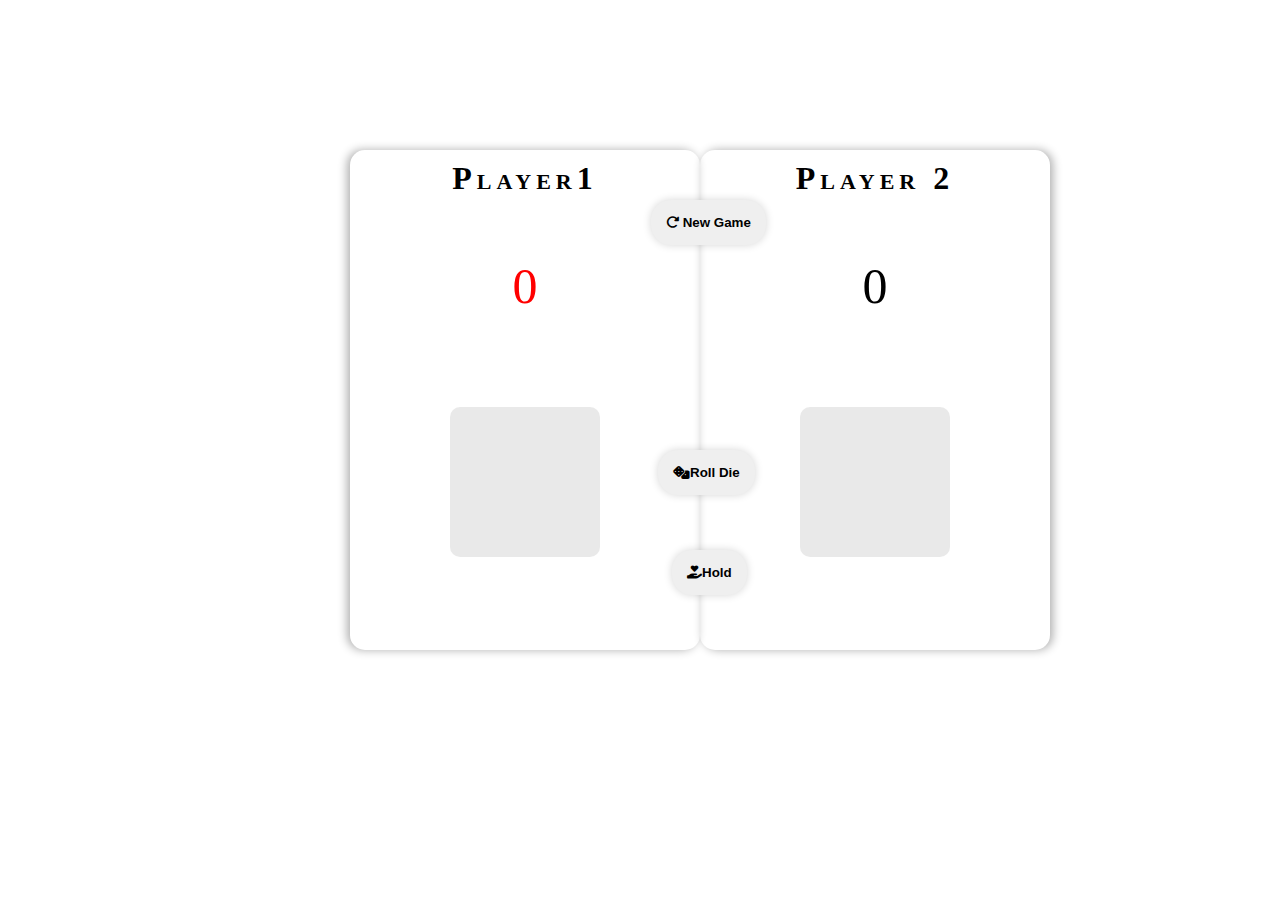
==== index.html @ d84034a2 "Rename index .html to index.html" ====
<!DOCTYPE html>
<html lang="en">
<head>
    <meta charset="UTF-8">
    <meta http-equiv="X-UA-Compatible" content="IE=edge">
    <meta name="viewport" content="width=device-width, initial-scale=1.0">
    <title>Document</title>
    <link rel="stylesheet" href="/hello.css">
    <link rel="stylesheet" href="https://cdnjs.cloudflare.com/ajax/libs/font-awesome/6.3.0/css/all.min.css">
</head>
<body>
<div class="comm">
<div class="play1 p1">
    <h1 class="name">Player1</h1>
    <div class="up1">
      <p class="up1val"></p>
    </div>
    <div class="in1">
      <p class="in1val">
      
      </p>
    </div> 
</div>
<div class="play1 p2">
    <h1 class="name" >Player 2</h1>
    <div class="up2">
      <p class="up2val">

      </p>
    </div>
    <div class="in2">
      <p class="in2val">
      </p>
    </div>

</div>
<div class="button">
    <button class="but1 butonstyle"> <i class="fa-sharp fa-solid fa-rotate-right"></i> New Game</button>
    <button class="but2 butonstyle"> <i class="fa-sharp fa-solid fa-dice"></i>Roll Die</button>
    <button class="but3 butonstyle" ><i class="fa-sharp fa-solid fa-hand-holding-heart"></i>Hold</button>
    </div>

<div class="center center1">
  <p class="value">
  </p>
</div>
<p class="wing"></p>
<!-- <div class="value">
  <h3 class="col">Enter the high score</h3>
<input type="text" class="number">
<button class="fix" >
Enter</button>
</div> -->
</div>
</body>
<script src="/die.js" ></script>
</html>
---- hello.css ----
*{
    padding: 0;
    margin: 0;
    /* background-color: aqua; */
    text-align: center;
}
.comm{
    position: relative;
display: flex;
/* border: 3px solid; */
width: 700px;
height: 500px;
margin-left: 350px;
margin-top: 150px;
}
.comm div{
    /* padding: 10px; */
}
.play1{
   /* border: 2px solid; */
   border-radius: 15px;
   height: 100%;
   width: 50%;
}
.p1{
    /* background-color: gray; */
    box-shadow: -3px 0px 10px rgba(0, 0, 0, 0.315);
}
.p2{
    /* background-color:crimson */
    box-shadow: 3px 0px 10px rgba(0, 0, 0, 0.315);
}
.name{
    font-family:Cambria, Cochin, Georgia, Times, 'Times New Roman', serif;
    color: rgb(0, 0, 0);
    background-color: transparent;
    font-variant: small-caps;
    letter-spacing: 5px;
    padding: 10px;
}
.in1{
   /* border: 2px solid; */
   width: 150px;
   height: 150px;
   margin-top: 0;
   margin-left: 100px;
   background:rgba(128, 128, 128, 0.178);
    border-radius: 10px;

}
.in2{
    /* border: 2px solid; */
    background:rgba(128, 128, 128, 0.178);
    border-radius: 10px;
   width: 150px;
   height: 150px;
   margin-top: 0;
   margin-left: 100px;
   
}
.up1{
   /* border: 2px solid;*/
    width: 150px;
    height: 150px;
    margin-top: 50px;
    margin-left: 100px;
    background-color: transparent;
    
 
}
.up2{
    /* border: 2px solid; */
    width: 150px;
    height: 150px;
    margin-top: 50px;
    margin-left: 100px;
    background-color: transparent;
    
}
button{
    cursor: pointer;
}
.center{
    /* border: 2px solid black; */
    border-radius: 10px;
    background:rgb(224, 223, 223);
    width: 70px;
    height: 70px; 
    position: absolute;
    top: 150px;
    left: 45%;
    
}

.butonstyle{
    border: none;
    font-weight: bolder;
    border-radius: 20px;
    padding: 15px;
    box-shadow: 0px 0px 8px rgba(0, 0, 0, 0.164);
}
.but1{
    position: absolute;
    top: 10%;
    left: 43%;
}
.but2{
    position: absolute;
    top:300px;
    left:44%;
    /* height:30px; */
}
.but3{
    position: absolute;
    top: 400px;
    left: 46%;
    /* height: 40px; */
    /* border-radius: 50%; */
}
.up1val{
    color: red;
    border-radius: 50%;
}
.center1{
    display: none;
}
.value{
    margin-top: 18px;
    text-align: center;
    font-size: 35px;
}
.in1val{
    position:relative;
    top: 40px ;
    /* margin-top: 20px; */
    text-align: center;
    font-size: 50px;
    
    
}
.in2val{
    /* margin-top: 50px; */
    text-align: center;
    font-size: 50px;
    position:relative;
    top: 40px ;
}
.up1val{
    margin-top: 20px;
    text-align: center;
    font-size: 50px;
}
.up2val{
    margin-top: 20px;
    text-align: center;
    font-size: 50px;
    border-radius: 50%;
}
/* .end{
    border: 2px solid;
    position: absolute;
    top: 45%;
    left: 120%;
    height: 20%;
    width: 20%;
    background-color: deeppink;
} */
.wing{
    position: absolute;
    font-size: 150px;
    top: 20%;
    font-variant: small-caps;
}
/* .comm{
    display: none;
    background-color: greenyellow;
} */
.col{
    position: absolute;
    left:120%;
    border: 2px solid;
    background-color: white;
}
.fix{
    top: 60%;
    height:40px;
    width: 30%;
    position: absolute;
    left: 110%;
}
.col{
    background-color: white;
}
.number{
    position: absolute;
    top: 50%;
    left: 115%;
}
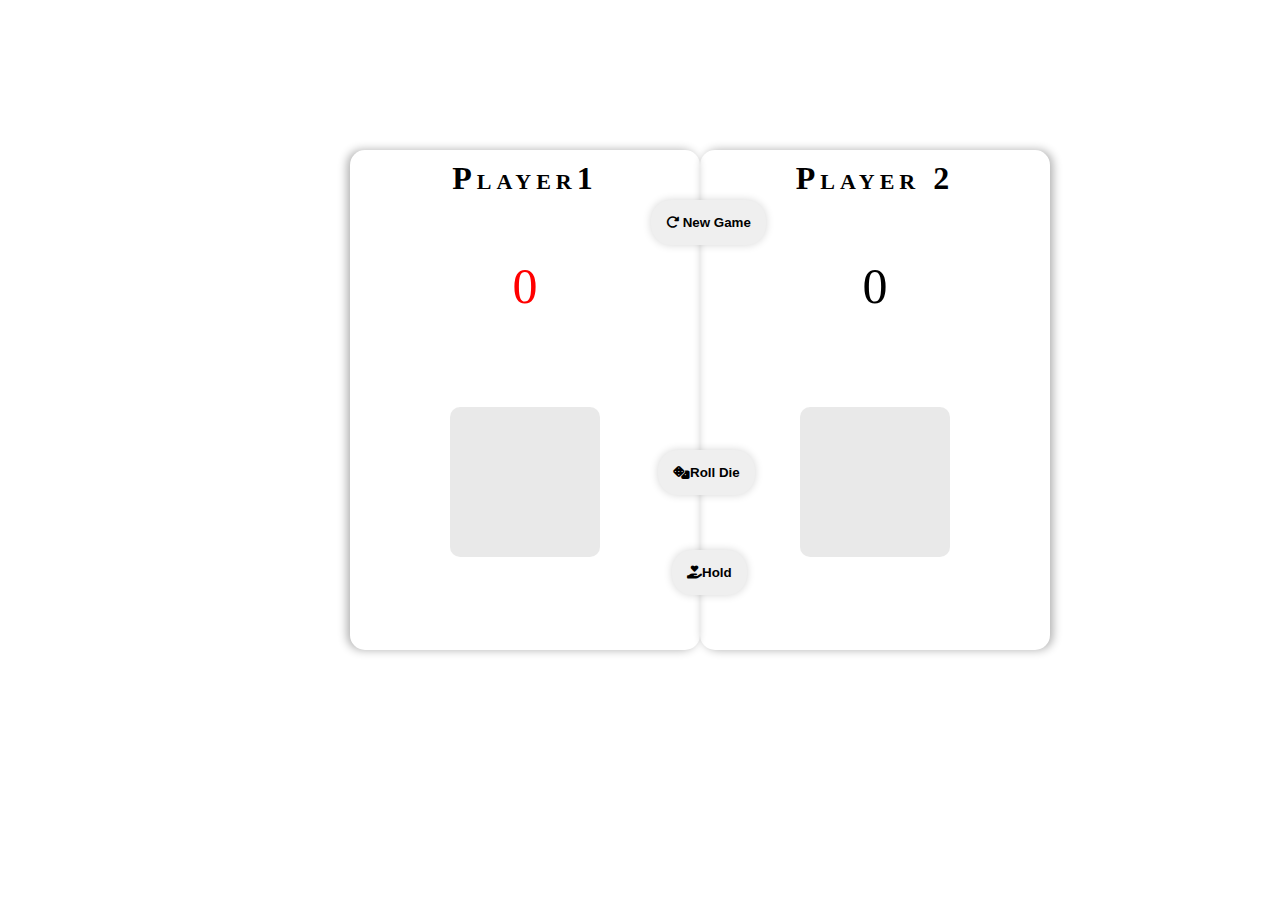
==== commit acf4d75e: "new" ====
--- a/index.html
+++ b/index.html
@@ -17,7 +17,6 @@
     </div>
     <div class="in1">
       <p class="in1val">
-      
       </p>
     </div> 
 </div>
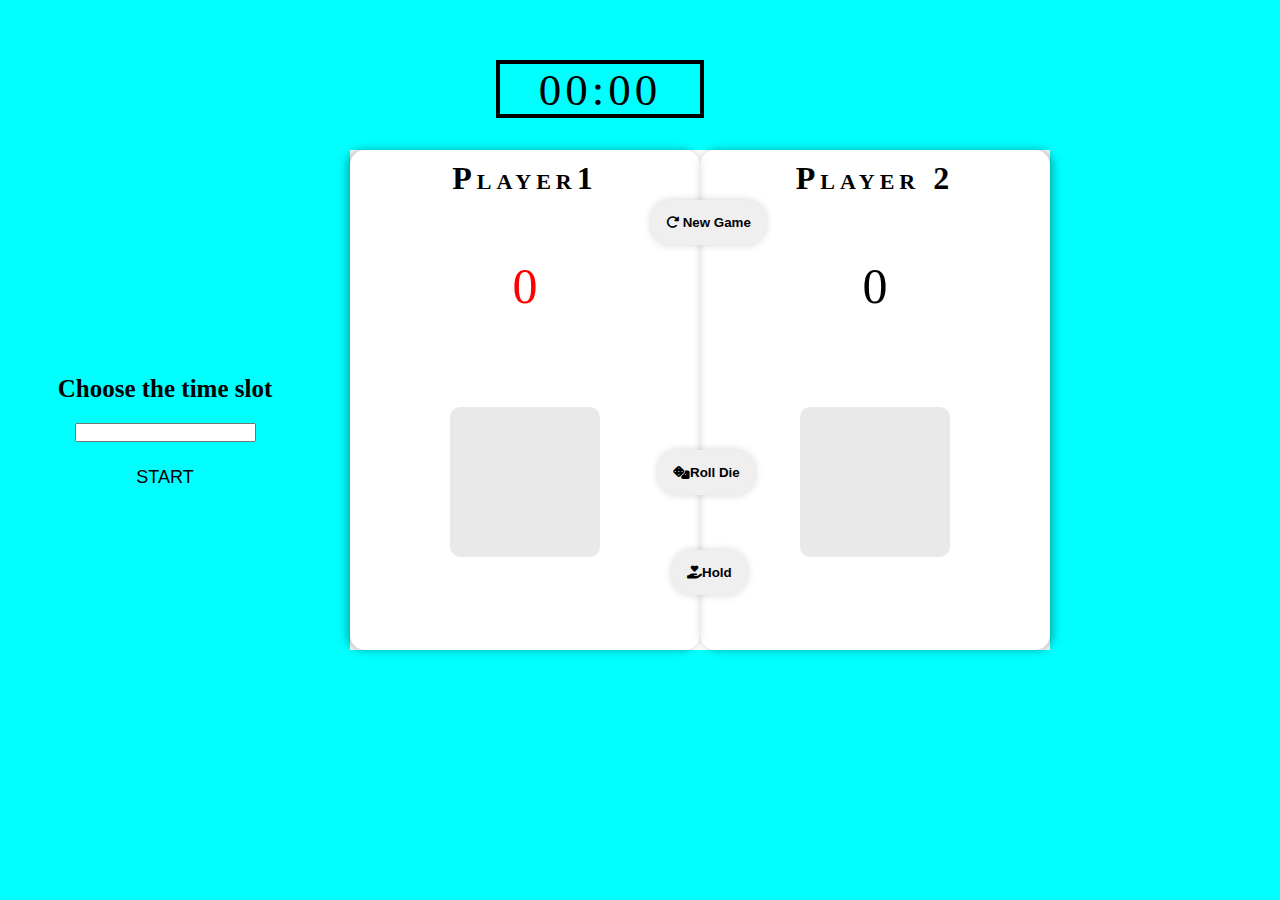
==== commit c4220709: "new" ====
--- a/index.html
+++ b/index.html
@@ -5,7 +5,8 @@
     <meta http-equiv="X-UA-Compatible" content="IE=edge">
     <meta name="viewport" content="width=device-width, initial-scale=1.0">
     <title>Document</title>
-    <link rel="stylesheet" href="/hello.css">
+    <link rel="stylesheet" href="hello.css">
+  
     <link rel="stylesheet" href="https://cdnjs.cloudflare.com/ajax/libs/font-awesome/6.3.0/css/all.min.css">
 </head>
 <body>
@@ -51,6 +52,15 @@
 Enter</button>
 </div> -->
 </div>
+<div class="timer">
+  <p class="time_diaplay">00:00</p>
+</div>
+<div class="time_slot_container">
+<h5 class="heading">Choose the time slot</h5> 
+<input type="number" class="num"> <br>
+<button class="start">START</button>
+</div>
 </body>
-<script src="/die.js" ></script>
+<script src="die.js" ></script>
+
 </html>
--- a/hello.css
+++ b/hello.css
@@ -3,6 +3,9 @@
     margin: 0;
     /* background-color: aqua; */
     text-align: center;
+}
+body{
+background-color: aqua;
 }
 .comm{
     position: relative;
@@ -12,6 +15,8 @@
 height: 500px;
 margin-left: 350px;
 margin-top: 150px;
+background-color: white;
+
 }
 .comm div{
     /* padding: 10px; */
@@ -196,3 +201,47 @@
     top: 50%;
     left: 115%;
 }
+
+
+.timer{
+    border: 4px solid;
+    position: absolute;
+    top: 60px;
+    right: 45%;
+    width: 200px;
+    height: 50px;
+    /* margin-top: 100px; */
+}
+.time_diaplay{
+    /* padding: 5px; */
+    font-size: 45px;
+    letter-spacing: 4px;
+}
+.time_slot_container{
+    position: absolute;
+    /* border: 3px solid; */
+    width: 300px;
+    height: 150px;
+    top: 40%;
+    margin: 15px;
+}
+.heading
+{
+    font-size: 25px;
+    letter-spacing: 2;
+}
+.num{
+    margin-top: 20px;
+}
+.start{
+    margin-top: 10px;
+    width: 100px;
+    height: 50px;
+    border-radius: 50px;
+    padding: 10px;
+    background-color: transparent;
+    border: none;
+    cursor: pointer;
+    font-size: 18px;
+    
+}